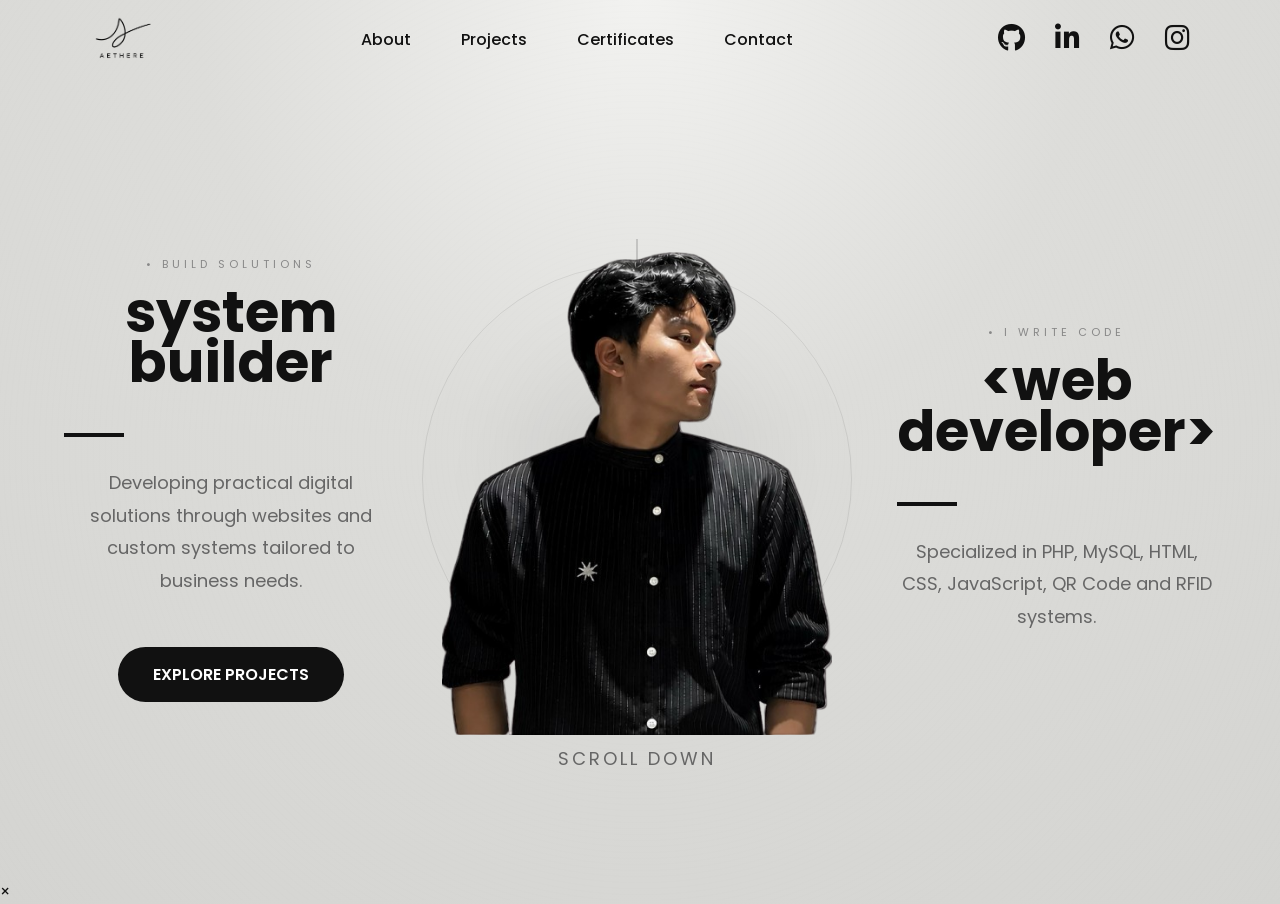
==== index.html @ d003dc17 "Initial portfolio upload" ====
<!DOCTYPE html>
<html lang="en">

<head>
    <meta charset="UTF-8">
    <meta name="viewport" content="width=device-width, initial-scale=1.0">
    <title>Aethere | Rohandika</title>

    <link rel="stylesheet" href="assets/css/style.css">

    <link href="https://fonts.googleapis.com/css2?family=Poppins:wght@300;400;500;600;700;800&display=swap"
        rel="stylesheet">

        <link rel="stylesheet"
href="https://cdnjs.cloudflare.com/ajax/libs/font-awesome/6.7.2/css/all.min.css">
</head>

<body>

  <nav class="navbar">

    <a href="aethere.html" class="logo">
        <img src="assets/images/logo.png" alt="Aethere Logo">
    </a>

    <!-- HAMBURGER -->
    <div class="hamburger">

        <span></span>
        <span></span>
        <span></span>

    </div>

    <!-- MENU -->
 <ul class="nav-links">

    <li><a href="about.html">About</a></li>

    <li><a href="projects.html">Projects</a></li>

    <li><a href="certificates.html">Certificates</a></li>

    <li><a href="contact.html">Contact</a></li>

    <li class="mobile-social">

        <a href="https://github.com/aethereeth-code" target="_blank">
            <i class="fa-brands fa-github"></i>
        </a>

        <a href="https://www.linkedin.com/in/rohandika-121b37414" target="_blank">
            <i class="fa-brands fa-linkedin-in"></i>
        </a>

        <a href="https://wa.me/628985493923" target="_blank">
            <i class="fa-brands fa-whatsapp"></i>
        </a>

        <a href="https://www.instagram.com/aethereeth" target="_blank">
            <i class="fa-brands fa-instagram"></i>
        </a>

    </li>

</ul>

    <!-- SOCIAL -->
    <div class="social-links">

        <a href="https://github.com/aethereeth-code"
           target="_blank">

            <i class="fa-brands fa-github"></i>

        </a>

        <a href="https://www.linkedin.com/in/rohandika-121b37414"
           target="_blank">

            <i class="fa-brands fa-linkedin-in"></i>

        </a>

        <a href="https://wa.me/628985493923"
           target="_blank">

            <i class="fa-brands fa-whatsapp"></i>

        </a>

        <a href="https://www.instagram.com/aethereeth"
           target="_blank">

            <i class="fa-brands fa-instagram"></i>

        </a>

    </div>

</nav>

    <section class="hero reveal">

        <div class="hero-left">

            <span class="label">

                • BUILD SOLUTIONS

            </span>

<a href="system-builder.html" class="role-link">
    <h1>
        system <br>
        <span>builder</span>

    </h1>
</a>

            <div class="line"></div>

            <p>

                Developing practical digital solutions through websites and
                custom systems tailored to business needs.

            </p>

          <a href="projects.html" class="explore-btn">
    EXPLORE PROJECTS
</a>

        </div>


        <div class="hero-center">

            <div class="circle"></div>

            <div class="vertical-line"></div>

            <img src="assets/images/profile.png" alt="Rohandika">

            <p class="scroll">

                SCROLL DOWN

            </p>

        </div>


        <div class="hero-right">

            <span class="label">

                • I WRITE CODE

            </span>

<a href="web-developer.html" class="role-link">
    <h1>
        &lt;web <br>
        developer&gt;
    </h1>
</a>
            <div class="line"></div>

            <p>

                Specialized in PHP, MySQL, HTML, CSS, JavaScript,
                QR Code and RFID systems.

            </p>

        </div>

    </section>

<div class="role-modal" id="roleModal">

    <div class="role-content">

        <span class="close-modal">&times;</span>

        <h2 id="roleTitle"></h2>

        <p id="roleDescription"></p>

    </div>

</div>  
<script src="assets/js/main.js"></script>
</body>

</html>
---- assets/css/style.css ----
* {
    margin: 0;
    padding: 0;
    box-sizing: border-box;
}

body {
    font-family: 'Poppins', sans-serif;
    color: #111;
    overflow-x: hidden;
    min-height: 100vh;

    background:
        radial-gradient(
            circle at top,
            #f2f2f0 0%,
            #ddddda 40%,
            #d4d4d1 100%
        );

    position: relative;
}

/* Texture tissue */
body::before {
    content: "";
    position: fixed;
    inset: 0;

    pointer-events: none;

    opacity: .04;

    background-image:
        repeating-radial-gradient(
            circle at center,
            rgba(0, 0, 0, .08) 0,
            rgba(0, 0, 0, .08) 1px,
            transparent 2px,
            transparent 6px
        );

    z-index: 0;
}

.navbar,
.hero {
    position: relative;
    z-index: 1;
}

/* NAVBAR */

.navbar {
    display: flex;
    justify-content: space-between;
    align-items: center;

    padding: 15px 7%;
}

.logo{
    text-decoration: none;
    color: inherit;
    display: inline-block;
}

.logo h1{
    margin: 0;
}

.logo h2 {
    font-size: 32px;
    letter-spacing: 2px;
}

.logo span {
    font-size: 11px;
    color: #666;
}

.navbar ul {
    display: flex;
    gap: 50px;
    list-style: none;
}

.navbar a {
    text-decoration: none;
    color: #111;
}

/* HERO */

.hero {
    min-height: calc(100vh - 100px);

    display: grid;

    grid-template-columns: 1fr 420px 1fr;

    align-items: center;

    gap: 30px;

    padding: 0 5%;
}

.hero-left,
.hero-right {
    width: 100%;
    max-width: 380px;
}

.hero-right {
    justify-self: end;
}

.hero-right {
    overflow: visible;
}

.label {
    color: #777;

    font-size: 14px;

    letter-spacing: 3px;
}

.hero h1 {
    margin-top: 20px;

    font-size: clamp(4rem, 5vw, 5.5rem);

    line-height: .95;

    word-break: keep-all;
}

.hero-left h1 span {
  color: #111;
}

.hero-right h1 {
    color: #111;
}

.hero-right h1::first-line {
   color: #111;
}

.line {
    width: 60px;

    height: 4px;

    background: #111;

    margin: 30px 0;
}

.hero p {
    color: #555;

    line-height: 1.9;

    font-size: 18px;
}

.hero button {
    margin-top: 35px;

    padding: 16px 30px;

    border: 2px solid #111;

    background: transparent;

    color: #111;

    border-radius: 14px;

    cursor: pointer;

    font-weight: 600;

    transition: .3s;
}

.hero button:hover {
    background: #111;
    color: white;
}

.hero button:hover {
       background: #111;
    color: white;
}

/* FOTO */

.hero-center {
    position: relative;

    display: flex;

    justify-content: center;

    align-items: center;
}

/* Shadow di belakang foto */
.hero-center::before {
    content: "";

    position: absolute;

    width: 300px;
    height: 300px;

    border-radius: 50%;

    background:
        radial-gradient(
            circle,
            rgba(0,0,0,.12),
            transparent 70%
        );

    filter: blur(60px);

    z-index: 0;
}

/* Lingkaran */
.circle {
    position: absolute;

    width: 430px;
    height: 430px;

    border-radius: 50%;

 border: 1px solid rgba(0,0,0,.08);

    z-index: 0;
}

.hero-center img {
    width: 390px;
   margin-top: 30px;
    position: relative;

    z-index: 2;
}

.hero-right{
    padding-left: 20px;
}   

.vertical-line {
    position: absolute;

    width: 2px;

    height: 480px;

    background: rgba(0,0,0,.15);

    z-index: 1;
}

.scroll {
    position: absolute;

    bottom: -40px;

    font-size: 12px;

    letter-spacing: 3px;

    color: #777;

    z-index: 2;
}

.hero-left h1 span,
.hero-right h1,
.hero-right h1::first-line {
    color: #111;
}

/*js*/

.navbar {

    position: sticky;

    top: 0;

    z-index: 999;

    transition: .3s;
}

.navbar.scrolled {

    background: rgba(255, 255, 255, .7);

    backdrop-filter: blur(12px);

    box-shadow:
        0 10px 30px rgba(0, 0, 0, .05);
}

.reveal {

    opacity: 0;

    transform: translateY(40px);

    transition:
        opacity .8s ease,
        transform .8s ease;
}

.reveal.active {

    opacity: 1;

    transform: translateY(0);
}
.hero button,
.talk-btn {

    transition:
        .3s ease;
}
.scroll {

    transition: .3s;
}

.mobile-social{
    display:none;
}

.social-links {
    display: flex;
    align-items: center;
    gap: 30px;
}

.social-links a {
    color: #111;
    font-size: 28px;

    transition: .3s ease;
}

.social-links a:hover {
    transform: translateY(-4px);
    opacity: .7;
}

.nav-links{
    display:flex;
    gap:50px;
    list-style:none;
}

.nav-links a{
    text-decoration:none;
    color:#111;
    font-weight:500;
    position:relative;
    transition:.3s ease;
}

.nav-links a::after{
    content:'';
    position:absolute;
    left:0;
    bottom:-8px;
    width:0;
    height:2px;
    background:#111;
    transition:.3s ease;
}

.nav-links a:hover::after,
.nav-links a.active::after{
    width:100%;
}

.nav-links a:hover{
    opacity:.7;
}

.role-link{
    text-decoration:none;
    color:inherit;
    display:inline-block;
    transition:.3s ease;
}

.role-link:hover{
    transform:translateY(-5px);
}
.hero-left button,
.hero-left .explore-btn{
    margin-top:50px !important;
}
.explore-btn{
    display:inline-block;
    padding:15px 35px;
    background:#111;
    color:#fff;
    text-decoration:none;
    border-radius:50px;
    transition:.3s ease;
    font-weight:600;

}

.explore-btn:hover{
    transform:translateY(-3px);
}

.logo{
    display:flex;
    align-items:center;
    height:auto;
}

.logo img{
    width:65px;
    height:auto;
    display:block;
}

.logo img:hover {
    opacity: .8;
}

.hamburger{

    display:none;

    flex-direction:column;

    gap:5px;

    cursor:pointer;
}

.hamburger span{

    width:28px;

    height:3px;

    background:#111;

    border-radius:20px;

    transition:.3s;
}
/* =====================================
   TABLET
===================================== */

@media (max-width:1024px){

    .hero{

        grid-template-columns:1fr;

        text-align:center;

        gap:40px;

        padding:40px 5%;
    }

    .hero-left,
    .hero-right{

        max-width:700px;

        margin:auto;
    }

    .hero-center{

        order:-1;

        margin:0;
    }

    .hero h1{

        font-size:4.5rem;
    }

    .hero-center img{

        width:320px;
    }

    .circle{

        width:350px;
        height:350px;
    }

    .vertical-line{

        display:none;
    }

}

/* =====================================
   MOBILE
===================================== */

@media (max-width:768px){

    /* NAVBAR */

    .navbar{

        display:flex;

        justify-content:space-between;

        align-items:center;

        padding:15px 20px;

        position:relative;
    }

    .logo{

        height:auto;
    }

    .logo img{

        width:60px;

        height:auto;
    }

    
    /* HAMBURGER */

    .hamburger{

        display:flex;

        flex-direction:column;

        gap:5px;

        cursor:pointer;

        z-index:1001;
    }

    .hamburger span{

        width:28px;

        height:3px;

        background:#111;

        border-radius:20px;

        transition:.3s;
    }

    /* MENU */

    .nav-links{

        position:absolute;

        top:100%;

        left:0;

        width:100%;

        background:#ececea;

        display:flex;

        flex-direction:column;

        align-items:center;

        gap:25px;

        padding:30px 0;

        transform:translateY(-150%);

        opacity:0;

        visibility:hidden;

        transition:.4s ease;

        z-index:999;
    }

    .nav-links.active{

        transform:translateY(0);

        opacity:1;

        visibility:visible;
    }

    .social-links{

        display:none;
    }

    .mobile-social{

        display:flex !important;

        justify-content:center;

        align-items:center;

        gap:30px;

        margin-top:25px;

        padding-top:25px;

        border-top:1px solid rgba(0,0,0,.1);

        width:100%;
    }

    .mobile-social a{

        font-size:28px;

        color:#111;
    }
    
    /* HERO */

    .hero{

        display:flex;

        flex-direction:column;

        text-align:center;

        gap:30px;

        padding:20px 20px 60px;
    }

    .hero-left,
    .hero-right{

        max-width:100%;
    }

    .hero-center{

        order:-1;

        margin:0;
    }

    .hero-center img{

        width:280px;
    }

    .circle{

        width:300px;

        height:300px;
    }

    .hero h1{

        font-size:3.2rem;

        line-height:.95;
    }

    .hero p{

        font-size:15px;

        line-height:1.8;
    }

    .label{

        font-size:12px;

        letter-spacing:2px;
    }

    .explore-btn,
    .hero button{

        width:220px;

        margin:auto;
    }

    .scroll{

        display:none;
    }

    .line{

        margin:20px auto;
    }

}
.hero-left,
.hero-right{
    text-align:center;
}

.label{
    display:block;
    text-align:center;
    margin-bottom:15px;

    font-size:11px;
    letter-spacing:4px;

    color:#888;
}

.hero h1{

    font-size:3.5rem;

    line-height:.9;

    margin:0 auto 15px;
}

.hero p{

    max-width:320px;

    margin:0 auto;

    line-height:1.8;

    color:#666;
}

/* =====================================
   SMALL MOBILE
===================================== */

@media (max-width:480px){

    .hero{

        gap:20px;
    }

    .hero-center img{

        width:240px;
    }

    .circle{

        width:250px;

        height:250px;
    }

    .hero h1{

        font-size:2.6rem;
    }

    .hero p{

        font-size:14px;
    }

    .logo img{

        width:55px;
    }
}

/* =====================================
   HAMBURGER ANIMATION
===================================== */

.hamburger.active span:nth-child(1){

    transform:rotate(45deg) translateY(11px);
}

.hamburger.active span:nth-child(2){

    opacity:0;
}

.hamburger.active span:nth-child(3){

    transform:rotate(-45deg) translateY(-11px);
}
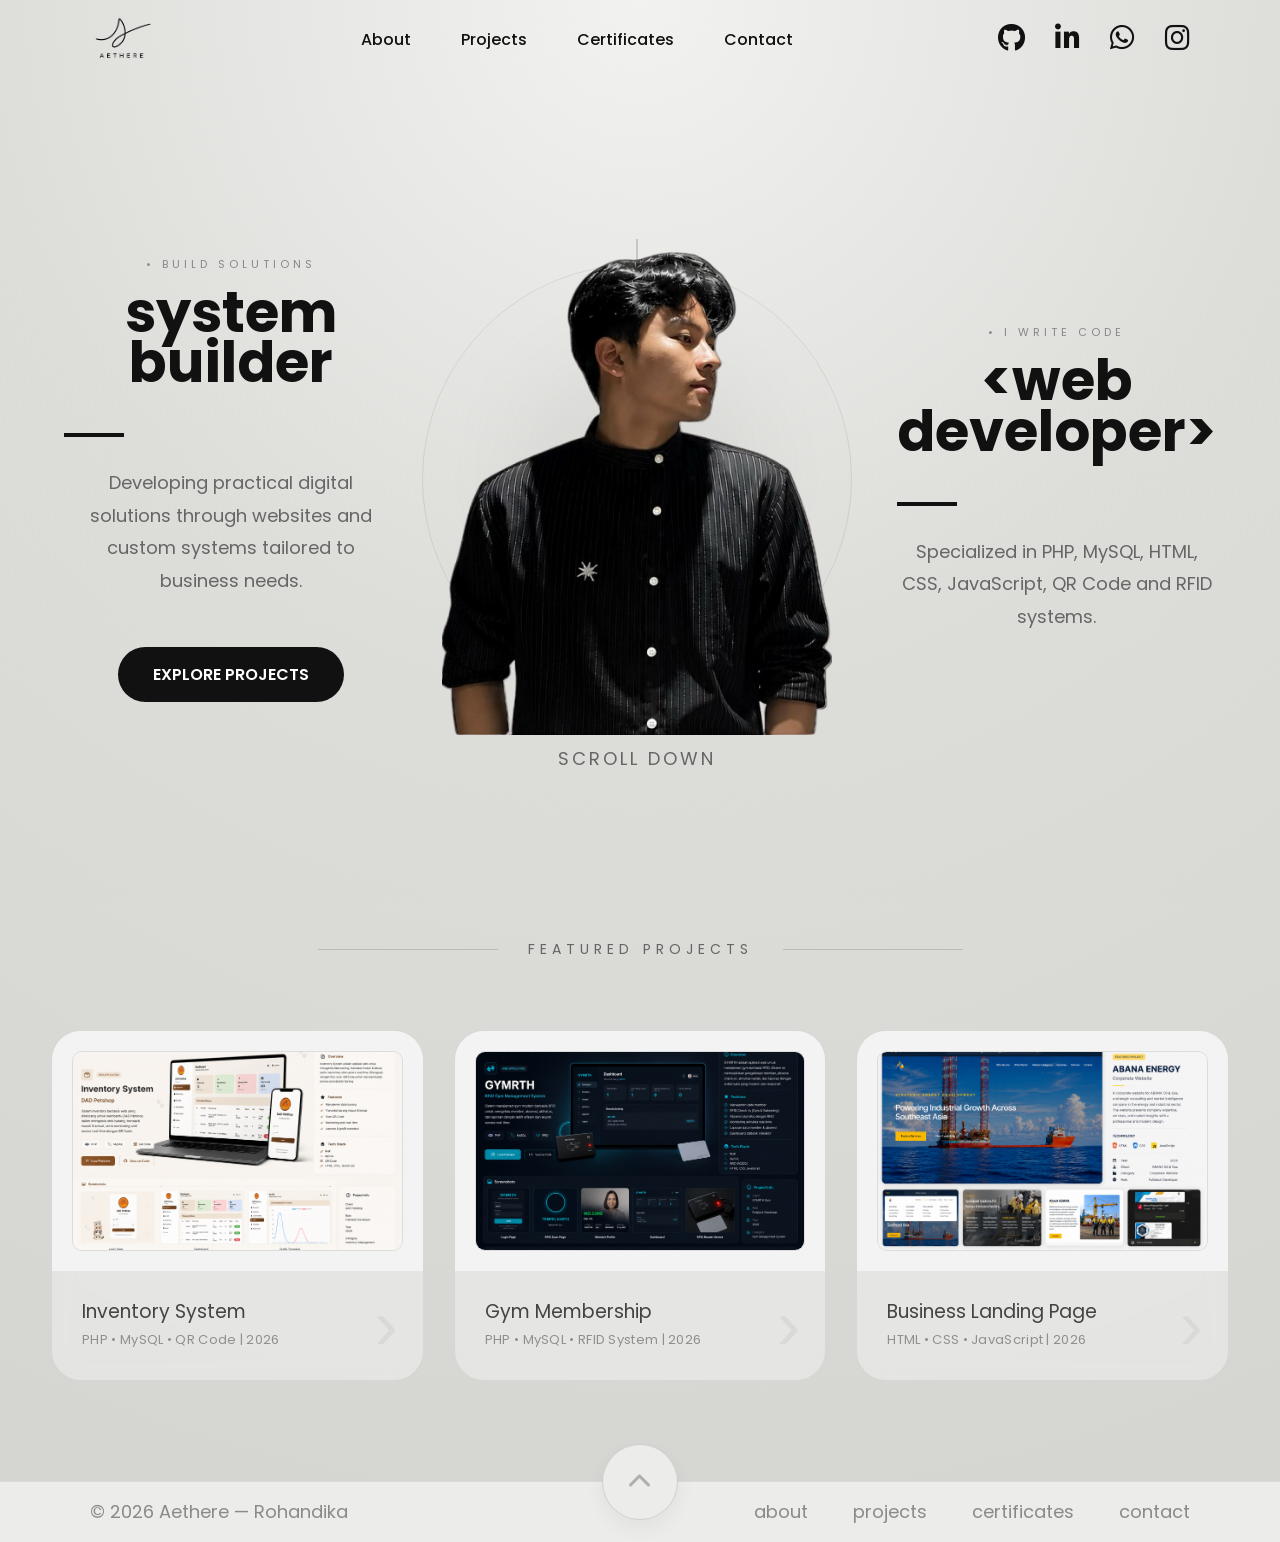
==== commit de9e5910: "Update portfolio mobile responsive" ====
--- a/index.html
+++ b/index.html
@@ -178,6 +178,87 @@
 
     </section>
 
+<section class="projects-section">
+
+    <div class="section-header">
+
+        <div class="section-line"></div>
+
+        <span>FEATURED PROJECTS</span>
+
+        <div class="section-line"></div>
+
+    </div>
+
+    <div class="projects-grid">
+
+        <!-- PROJECT 1 -->
+        <a href="projects/inventory-system.html" class="project-card">
+
+            <div class="project-image">
+                <img src="assets/images/inventory-system.jpg" alt="Inventory System">
+            </div>
+
+            <div class="project-content">
+
+                <h3>Inventory System</h3>
+
+                <p class="tech">
+                    PHP • MySQL • QR Code | 2026
+                </p>
+
+                <span class="project-arrow">›</span>
+
+            </div>
+
+        </a>
+
+        <!-- PROJECT 2 -->
+        <a href="projects/gym-membership.html" class="project-card">
+
+            <div class="project-image">
+                <img src="assets/images/gym-system.jpg" alt="Gym Membership">
+            </div>
+
+            <div class="project-content">
+
+                <h3>Gym Membership</h3>
+
+                <p class="tech">
+                    PHP • MySQL • RFID System | 2026
+                </p>
+
+                <span class="project-arrow">›</span>
+
+            </div>
+
+        </a>
+
+        <!-- PROJECT 3 -->
+        <a href="projects/business-landing-page.html" class="project-card">
+
+            <div class="project-image">
+                <img src="assets/images/landingpage.jpg" alt="Business Landing Page">
+            </div>
+
+            <div class="project-content">
+
+                <h3>Business Landing Page</h3>
+
+                <p class="tech">
+                    HTML • CSS • JavaScript | 2026
+                </p>
+
+                <span class="project-arrow">›</span>
+
+            </div>
+
+        </a>
+
+    </div>
+
+</section>
+
 <div class="role-modal" id="roleModal">
 
     <div class="role-content">
@@ -191,6 +272,32 @@
     </div>
 
 </div>  
+
+<footer class="footer">
+<a href="#" class="back-top" id="backTop">
+    <i class="fa-solid fa-chevron-up"></i>
+</a>
+
+    <div class="footer-content">
+
+        <p>© 2026 Aethere — Rohandika</p>
+
+        <div class="footer-links">
+
+            <a href="about.html">about</a>
+
+            <a href="projects.html">projects</a>
+
+            <a href="certificates.html">certificates</a>
+
+            <a href="contact.html">contact</a>
+
+        </div>
+
+    </div>
+
+</footer>
+
 <script src="assets/js/main.js"></script>
 </body>
 
--- a/assets/css/style.css
+++ b/assets/css/style.css
@@ -525,220 +525,308 @@
 /* =====================================
    MOBILE
 ===================================== */
+/* =====================================
+   MOBILE
+===================================== */
 
 @media (max-width:768px){
 
     /* NAVBAR */
 
     .navbar{
-
         display:flex;
-
         justify-content:space-between;
-
         align-items:center;
-
         padding:15px 20px;
-
         position:relative;
     }
 
-    .logo{
-
+    .logo img{
+        width:60px;
         height:auto;
     }
 
-    .logo img{
-
-        width:60px;
-
-        height:auto;
-    }
-
-    
     /* HAMBURGER */
 
     .hamburger{
-
         display:flex;
-
         flex-direction:column;
-
         gap:5px;
-
         cursor:pointer;
-
         z-index:1001;
     }
 
     .hamburger span{
-
         width:28px;
-
         height:3px;
-
         background:#111;
-
         border-radius:20px;
-
-        transition:.3s;
     }
 
     /* MENU */
 
     .nav-links{
-
         position:absolute;
-
         top:100%;
-
         left:0;
-
         width:100%;
-
         background:#ececea;
 
         display:flex;
-
         flex-direction:column;
-
         align-items:center;
 
         gap:25px;
-
         padding:30px 0;
 
         transform:translateY(-150%);
-
         opacity:0;
-
         visibility:hidden;
 
         transition:.4s ease;
-
         z-index:999;
     }
 
     .nav-links.active{
-
         transform:translateY(0);
-
         opacity:1;
-
         visibility:visible;
     }
 
     .social-links{
-
         display:none;
     }
 
     .mobile-social{
-
         display:flex !important;
-
         justify-content:center;
-
         align-items:center;
-
         gap:30px;
-
         margin-top:25px;
-
         padding-top:25px;
-
         border-top:1px solid rgba(0,0,0,.1);
-
         width:100%;
     }
 
     .mobile-social a{
-
         font-size:28px;
-
         color:#111;
     }
-    
+
     /* HERO */
 
     .hero{
-
         display:flex;
-
         flex-direction:column;
-
         text-align:center;
-
-        gap:30px;
-
-        padding:20px 20px 60px;
+        gap:25px;
+        padding:20px 20px 50px;
     }
 
     .hero-left,
     .hero-right{
-
         max-width:100%;
     }
 
     .hero-center{
-
         order:-1;
-
-        margin:0;
     }
 
     .hero-center img{
-
+        width:260px;
+    }
+
+    .circle{
         width:280px;
-    }
-
-    .circle{
-
-        width:300px;
-
-        height:300px;
+        height:280px;
     }
 
     .hero h1{
-
-        font-size:3.2rem;
-
+        font-size:2.8rem;
         line-height:.95;
     }
 
     .hero p{
-
-        font-size:15px;
-
+        font-size:14px;
         line-height:1.8;
     }
 
     .label{
-
-        font-size:12px;
-
+        font-size:11px;
         letter-spacing:2px;
     }
 
     .explore-btn,
     .hero button{
-
         width:220px;
-
         margin:auto;
     }
 
     .scroll{
-
         display:none;
     }
 
     .line{
-
-        margin:20px auto;
-    }
-
-}
+        margin:18px auto;
+    }
+
+    /* PROJECTS */
+
+    .projects-section{
+        padding:60px 20px;
+    }
+
+    .section-header{
+        gap:15px;
+        margin-bottom:40px;
+    }
+
+    .section-line{
+        width:50px;
+    }
+
+    .section-header span{
+        font-size:12px;
+        letter-spacing:4px;
+        text-align:center;
+    }
+
+    .projects-grid{
+    grid-template-columns:1fr !important;
+    gap:25px;
+}
+
+.project-card{
+    width:100%;
+    max-width:380px;
+    margin:0 auto;
+}
+
+.project-image{
+    height:220px;
+}
+
+.project-content h3{
+    font-size:32px;
+}
+
+.tech{
+    font-size:15px;
+}
+
+    .project-card{
+        border-radius:25px;
+    }
+
+    .project-image{
+        height:180px;
+        padding:12px;
+    }
+
+    .project-image img{
+        width:100%;
+        height:100%;
+        object-fit:cover;
+        border-radius:12px;
+    }
+
+    .project-content{
+        padding:20px;
+    }
+
+    .project-content h3{
+        font-size:24px;
+        line-height:1.2;
+        margin-bottom:8px;
+    }
+
+    .tech{
+        font-size:13px;
+        line-height:1.6;
+    }
+
+    .project-arrow{
+        font-size:40px;
+        right:18px;
+    }
+
+      .hero{
+        padding-bottom:20px !important;
+        gap:15px;
+    }
+
+    .projects-section{
+        padding-top:20px !important;
+    }
+
+    .section-header{
+        margin-bottom:25px !important;
+    }
+
+    
+    /* FOOTER */
+
+  .footer{
+        margin-top:60px;
+        padding:110px 20px 40px;
+        position:relative;
+        background:#ececea;
+        border-top:1px solid rgba(0,0,0,.08);
+    }
+
+    .back-top{
+        position:absolute;
+        top:-18px;
+        left:50%;
+        transform:translateX(-50%);
+
+        width:60px;
+        height:60px;
+
+        border-radius:50%;
+        background:#ececea;
+        border:1px solid rgba(0,0,0,.12);
+
+        display:flex;
+        align-items:center;
+        justify-content:center;
+
+        text-decoration:none;
+        color:#b0b0b0;
+        font-size:18px;
+
+        z-index:10;
+
+        box-shadow:
+        0 8px 20px rgba(0,0,0,.05);
+    }
+
+    .footer-content{
+        display:flex;
+        justify-content:center;
+        align-items:center;
+        text-align:center;
+
+        padding:0;
+        margin:0;
+    }
+
+    .footer-content p{
+        margin:0;
+        width:100%;
+
+        text-align:center;
+
+        color:#8a8a8a;
+        font-size:15px;
+        font-weight:400;
+    }
+
+    .footer-links{
+        display:none !important;
+    }
+}
+
 .hero-left,
 .hero-right{
     text-align:center;
@@ -775,6 +863,183 @@
     color:#666;
 }
 
+/* =========================
+   PROJECTS
+========================= */
+
+.projects-section{
+
+      padding: 60px 4%;
+}
+
+.section-header{
+
+    display:flex;
+
+    align-items:center;
+
+    justify-content:center;
+
+    gap:30px;
+
+    margin-bottom:70px;
+}
+
+.section-header span{
+
+    font-size:14px;
+
+    letter-spacing:5px;
+
+    color:#666;
+}
+
+.section-line{
+
+    width:180px;
+
+    height:1px;
+
+    background:rgba(0,0,0,.15);
+}
+
+.projects-grid{
+
+    display:grid;
+
+    grid-template-columns:repeat(3,1fr);
+
+    gap:30px;
+}
+
+.project-card{
+
+    background:rgba(255,255,255,.35);
+
+    backdrop-filter:blur(10px);
+
+    border:1px solid rgba(0,0,0,.06);
+
+    border-radius:30px;
+
+    overflow:hidden;
+
+    transition:.35s ease;
+}
+
+.project-card:hover{
+
+    transform:translateY(-10px);
+}
+
+.project-image{
+
+    height:240px;
+
+    overflow:hidden;
+}
+
+.project-image img{
+
+    width:100%;
+
+    height:100%;
+
+    object-fit:cover;
+}
+
+.project-content{
+
+    position:relative;
+
+    padding:30px;
+}
+
+.project-content h3{
+
+    font-size:19px;
+
+    font-weight:400;
+
+    color:#444;
+
+    line-height:1.2;
+
+    margin-bottom:6px;
+}
+
+.tech{
+
+    font-size:13px;
+
+    color:#8f8f8f;
+
+    font-weight:400;
+
+    letter-spacing:.3px;
+}
+
+.project-arrow{
+
+    position:absolute;
+
+    right:25px;
+
+    top:50%;
+
+    transform:translateY(-50%);
+
+    font-size:70px;
+
+    color:#d9d9d9;
+
+    font-weight:300;
+
+    transition:.3s ease;
+}
+
+.project-card:hover .project-arrow{
+
+    color:#999;
+
+    transform:
+        translateY(-50%)
+        translateX(8px);
+}
+
+.project-card{
+
+    display:block;
+
+    text-decoration:none;
+
+    color:inherit;
+
+    overflow:hidden;
+
+    border-radius:30px;
+
+    transition:.3s ease;
+}
+
+.project-card:hover{
+
+    transform:translateY(-8px);
+}
+
+.project-image{
+
+    padding:20px;
+
+    background:#f3f3f3;
+}
+
+.project-image img{
+
+    border:1px solid #dcdcdc;
+
+    border-radius:10px;
+}
 /* =====================================
    SMALL MOBILE
 ===================================== */
@@ -831,4 +1096,164 @@
 .hamburger.active span:nth-child(3){
 
     transform:rotate(-45deg) translateY(-11px);
+}
+
+.role-modal{
+    display:none;
+}
+/* =========================
+   FOOTER
+========================= */
+.footer{
+
+    position:relative;
+
+    padding:10px 7%;
+
+    margin-top:40px;
+
+    background:#ececea;
+
+    border-top:1px solid rgba(0,0,0,.08);
+}
+.back-top{
+
+    position:absolute;
+
+    top:-38px;
+
+    left:50%;
+
+    transform:translateX(-50%);
+
+    width:76px;
+
+    height:76px;
+
+    border-radius:50%;
+
+    background:#ececea;
+
+    border:1px solid rgba(0,0,0,.12);
+
+    display:flex;
+
+    align-items:center;
+
+    justify-content:center;
+
+    text-decoration:none;
+
+    color:#b0b0b0;
+
+    font-size:24px;
+
+    transition:.3s;
+
+    box-shadow:
+    0 8px 20px rgba(0,0,0,.05);
+}
+
+.back-top:hover{
+
+    transform:translateX(-50%) translateY(-5px);
+
+    color:#111;
+}
+
+.footer-content{
+    max-width:1400px;
+
+    margin:auto;
+
+    display:flex;
+
+    justify-content:space-between;
+
+    align-items:center;
+
+    min-height:40px;
+}
+
+.footer-content p{
+
+    color:#8a8a8a;
+
+    font-size:18px;
+
+    margin:0;
+}
+
+.footer-links{
+
+    display:flex;
+
+    gap:45px;
+}
+
+.footer-links a{
+
+    text-decoration:none;
+
+    color:#8a8a8a;
+
+    font-size:18px;
+
+    transition:.3s;
+}
+
+.footer-links a:hover{
+
+    color:#111;
+}
+
+@media (max-width:768px){
+
+ .footer{
+    padding:70px 20px 25px !important;
+    margin-top:40px !important;
+}
+
+    .footer-content{
+        display:flex !important;
+        justify-content:center !important;
+        align-items:center !important;
+        text-align:center !important;
+
+        min-height:auto !important;
+        max-width:none !important;
+    }
+
+    .footer-content p{
+        width:100%;
+        text-align:center;
+        margin:0;
+         font-size:14px;
+    }
+
+    .footer-links{
+        display:none !important;
+    }
+
+    .back-top{
+          width:55px;
+    height:55px;
+    top:-22px;
+        font-size:18px;
+    }
+
+     .projects-section{
+        padding-bottom:20px !important;
+    }
+
+    .projects-grid{
+        margin-bottom:0 !important;
+    }
+
+    .footer{
+        margin-top:10px !important;
+    }
+   .explore-btn{
+        display:none !important;
+    }
 }
